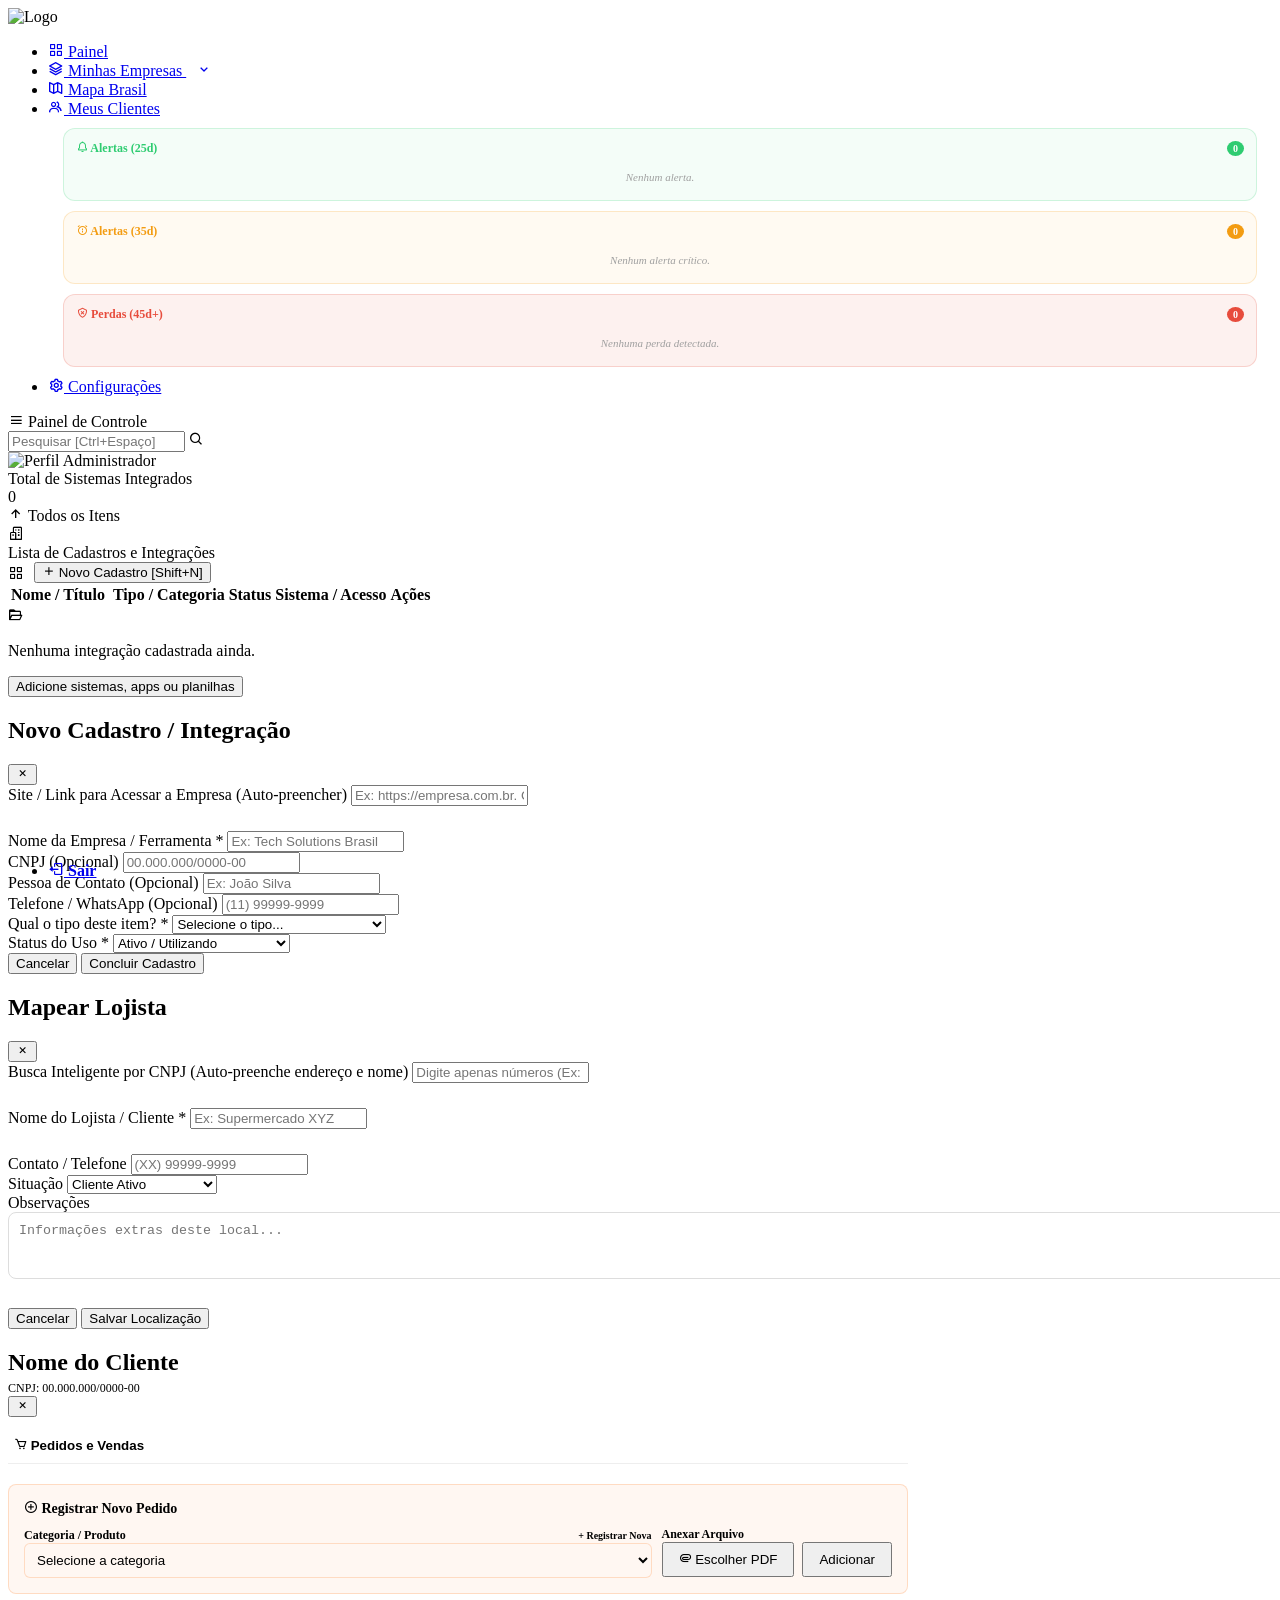
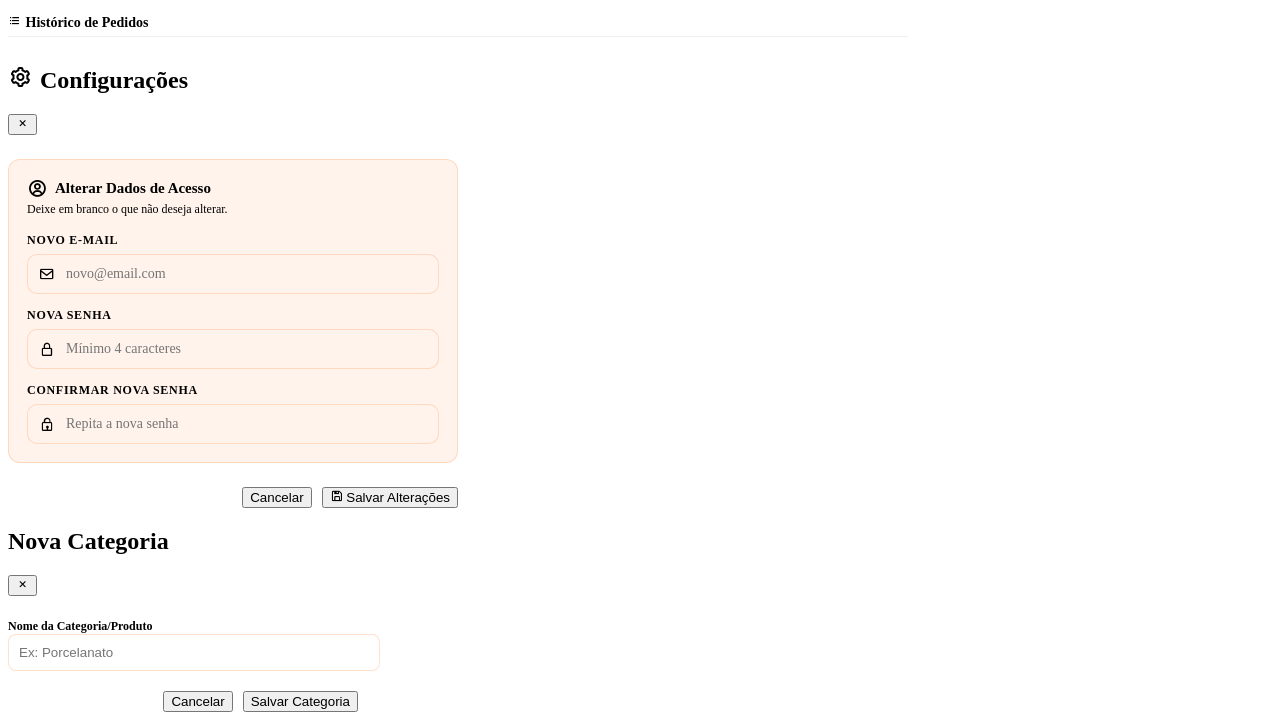
==== painel.html @ dc5ced26 "Conexão com Supabase" ====
<!DOCTYPE html>
<html lang="pt-BR">

<head>
    <meta charset="UTF-8">
    <meta name="viewport" content="width=device-width, initial-scale=1.0">
    <title>Represente-me! | Hub de Integrações</title>
    <!-- Otimizações de Perf (Google Fonts) -->
    <link rel="preconnect" href="https://fonts.googleapis.com">
    <link rel="preconnect" href="https://fonts.gstatic.com" crossorigin>
    <link rel="preload" as="style"
        href="https://fonts.googleapis.com/css2?family=Outfit:wght@300;400;500;600;700;800&family=Inter:wght@300;400;500;600;700&display=swap">
    <link
        href="https://fonts.googleapis.com/css2?family=Outfit:wght@300;400;500;600;700;800&family=Inter:wght@300;400;500;600;700&display=swap"
        rel="stylesheet">

    <!-- Boxicons -->
    <link href='https://unpkg.com/boxicons@2.1.4/css/boxicons.min.css' rel='stylesheet'>

    <!-- Leaflet CSS -->
    <link rel="stylesheet" href="https://unpkg.com/leaflet@1.9.4/dist/leaflet.css"
        integrity="sha256-p4NxAçãoJBhIIN+hmNHrzRCf9tD/miZyoHS5obTRR9BMY=" crossorigin="" />
    <link rel="stylesheet" href="style.css">
    <link rel="icon" type="image/png" href="logo.png">
    <script src="https://cdn.jsdelivr.net/npm/@supabase/supabase-js@2"></script>
</head>

<body>

    <!-- Sidebar -->
    <nav class="sidebar">
        <div class="logo-details" style="justify-content: center; padding: 0;">
            <img src="logo.png" alt="Logo" class="sidebar-logo">
        </div>
        <ul class="nav-links">
            <li>
                <a href="#" class="active" id="linkPainel" onclick="mostrarPainel()">
                    <i class='bx bx-grid-alt'></i>
                    <span class="links_name">Painel</span>
                </a>
            </li>

            <li>
                <a href="#" onclick="toggleSubMenuEmpresas()">
                    <i class='bx bx-layer'></i>
                    <span class="links_name">Minhas Empresas <i class='bx bx-chevron-down' id="arrowEmpresas"
                            style="margin-left: 10px;"></i></span>
                </a>
            </li>
            <!-- Submenu Dinâmico de Logos -->
            <ul id="subMenuEmpresas" class="sub-menu-companies" style="display: none;">
                <!-- Javascript injetará as empresas/apps aqui -->
            </ul>

            <li>
                <a href="#" id="linkMapa" onclick="mostrarMapa()">
                    <i class='bx bx-map-alt'></i>
                    <span class="links_name">Mapa Brasil</span>
                </a>
            </li>
            <li>
                <a href="#" id="linkClientes" onclick="mostrarClientes()">
                    <i class='bx bx-group'></i>
                    <span class="links_name">Meus Clientes</span>
                </a>
            </li>

            <!-- ALERTS SIDEBAR -->
            <!-- ALERTS SIDEBAR -->
            <li class="sidebar-alerts-container" style="padding: 10px 15px; height: auto !important; display:flex; flex-direction:column; gap:10px;">
                <!-- 25d Alertas -->
                <div style="background: rgba(46, 204, 113, 0.05); border-radius: 12px; border: 1px solid rgba(46, 204, 113, 0.2); padding: 12px; overflow: hidden; display: flex; flex-direction: column; gap: 10px; transition: opacity 0.3s;" class="sidebar-alerts-box">
                    <div style="display: flex; align-items: center; justify-content: space-between;">
                        <span style="color: #2ecc71; font-size: 12px; font-weight: 600; white-space: nowrap;"><i class='bx bx-bell'></i> Alertas (25d)</span>
                        <span id="badgeAlertas" style="background:#2ecc71; color:white; border-radius:50%; padding:2px 6px; font-size:10px; font-weight:bold;">0</span>
                    </div>
                    <div id="listaAlertas" style="width: 100%; max-height: 150px; overflow-y: auto; font-size:11px; color:#a0a0a0; display:flex; flex-direction:column; gap:6px;">
                        <div style="text-align:center; padding: 5px; font-style: italic;">Nenhum alerta.</div>
                    </div>
                </div>

                <!-- 35d Alertas -->
                <div style="background: rgba(243, 156, 18, 0.05); border-radius: 12px; border: 1px solid rgba(243, 156, 18, 0.2); padding: 12px; overflow: hidden; display: flex; flex-direction: column; gap: 10px; transition: opacity 0.3s;" class="sidebar-alerts-box sidebar-alerts-35">
                    <div style="display: flex; align-items: center; justify-content: space-between;">
                        <span style="color: #f39c12; font-size: 12px; font-weight: 600; white-space: nowrap;"><i class='bx bx-alarm-exclamation'></i> Alertas (35d)</span>
                        <span id="badgeAlertas35" style="background:#f39c12; color:white; border-radius:50%; padding:2px 6px; font-size:10px; font-weight:bold;">0</span>
                    </div>
                    <div id="listaAlertas35" style="width: 100%; max-height: 150px; overflow-y: auto; font-size:11px; color:#a0a0a0; display:flex; flex-direction:column; gap:6px;">
                        <div style="text-align:center; padding: 5px; font-style: italic;">Nenhum alerta crítico.</div>
                    </div>
                </div>

                <!-- 45d+ Alertas -->
                <div style="background: rgba(231, 76, 60, 0.08); border-radius: 12px; border: 1px solid rgba(231, 76, 60, 0.2); padding: 12px; overflow: hidden; display: flex; flex-direction: column; gap: 10px; transition: opacity 0.3s;" class="sidebar-alerts-box sidebar-alerts-45">
                    <div style="display: flex; align-items: center; justify-content: space-between;">
                        <span style="color: #e74c3c; font-size: 12px; font-weight: 600; white-space: nowrap;"><i class='bx bx-shield-x'></i> Perdas (45d+)</span>
                        <span id="badgeAlertas45" style="background:#e74c3c; color:white; border-radius:50%; padding:2px 6px; font-size:10px; font-weight:bold;">0</span>
                    </div>
                    <div id="listaAlertas45" style="width: 100%; max-height: 150px; overflow-y: auto; font-size:11px; color:#a0a0a0; display:flex; flex-direction:column; gap:6px;">
                        <div style="text-align:center; padding: 5px; font-style: italic;">Nenhuma perda detectada.</div>
                    </div>
                </div>
            </li>

            <li>
                <a href="#" onclick="abrirConfiguracoes()">
                    <i class='bx bx-cog'></i>
                    <span class="links_name">Configurações</span>
                </a>
            </li>
            <li class="log_out" style="margin-top: auto; position: absolute; bottom: 20px; width: 100%;">
                <a href="#" onclick="fazerLogout()">
                    <i class='bx bx-log-out'></i>
                    <span class="links_name" style="color: var(--danger-color); font-weight: bold;">Sair</span>
                </a>
            </li>
        </ul>
    </nav>

    <!-- Conteúdo Principal -->
    <section class="home-section">
        <nav class="topbar">
            <div class="sidebar-button">
                <i class='bx bx-menu sidebarBtn'></i>
                <span class="dashboard" id="dashboardTitle">Painel de Controle</span>
                <div class="topbar-pins" id="topbarPins"></div>
            </div>
            <div class="search-box">
                <input type="text" id="searchInput" placeholder="Pesquisar [Ctrl+Espaço]">
                <i class='bx bx-search'></i>
            </div>
            <div class="profile-details">
                <img src="https://ui-avatars.com/api/?name=Usuario+Admin&background=0D8ABC&color=fff" alt="Perfil">
                <span class="admin_name">Administrador</span>
            </div>
        </nav>

        <div class="home-content" id="homeContentContainer">

            <!-- ==== COLUNA PRINCIPAL (DASHBOARD) ==== -->
            <div class="main-column" id="mainColumn">
                <!-- Cards de Visão Geral -->
                <div class="overview-boxes">
                    <div class="box glass-card" style="width: 100%; max-width: 450px;">
                        <div class="right-side">
                            <div class="box-topic">Total de Sistemas Integrados</div>
                            <div class="number" id="totalEmpresas">0</div>
                            <div class="indicator">
                                <i class='bx bx-up-arrow-alt'></i>
                                <span class="text">Todos os Itens</span>
                            </div>
                        </div>
                        <i class='bx bx-buildings cart'></i>
                    </div>
                </div>

                <!-- Tabela Principal -->
                <div class="sales-boxes">
                    <div class="recent-sales box glass-card w-100">
                        <div class="title-wrapper">
                            <div class="title">Lista de Cadastros e Integrações</div>
                            <div style="display: flex; gap: 10px; align-items: center;">
                                <i class='bx bx-grid-alt view-toggle-btn' id="btnToggleView"
                                    title="Alternar Visualização"></i>
                                <button class="btn-primary" onclick="abrirModal()">
                                    <i class='bx bx-plus'></i> Novo Cadastro <span class="shortcut-tip">[Shift+N]</span>
                                </button>
                            </div>
                        </div>

                        <div id="gridEmpresas" class="empresas-grid" style="display: none;"></div>

                        <div class="table-container" id="tableContainer">
                            <table class="leads-table">
                                <thead>
                                    <tr>
                                        <th>Nome / Título</th>
                                        <th></th>
                                        <th>Tipo / Categoria</th>
                                        <th>Status</th>
                                        <th>Sistema / Acesso</th>
                                        <th>Ações</th>
                                    </tr>
                                </thead>
                                <tbody id="tabelaEmpresas">
                                </tbody>
                            </table>
                        </div>

                        <div id="emptyState" class="empty-state">
                            <i class='bx bx-folder-open'></i>
                            <p>Nenhuma integração cadastrada ainda.</p>
                            <button class="btn-secondary" onclick="abrirModal()">Adicione sistemas, apps ou
                                planilhas</button>
                        </div>
                    </div>
                </div>
            </div>

            <!-- ==== COLUNA DO IFRAME (TELA CHEIA) ==== -->
            <div class="iframe-column full-view" id="iframeColumn" style="display:none;">
                <div class="iframe-header">
                    <div class="iframe-title">
                        <img src="" id="iframeIcon"
                            style="width: 30px; border-radius: 5px; margin-right: 10px; display: none;">
                        <i class='bx bx-window-alt' id="iframeFallbackIcon"
                            style="color: var(--primary-color); font-size: 20px;"></i>
                        <h3 id="iframeTitle">Sistema Web</h3>
                    </div>
                    <div class="iframe-actions">
                        <button class="action-btn" onclick="toggleNotesPanel()" title="Anotações"
                            style="margin-right:10px;"><i class='bx bx-notepad'
                                style="color:var(--primary-color);"></i></button>
                        <a href="#" target="_blank" id="openExternalBtn" class="action-btn" title="Abrir em Nova Aba"><i
                                class='bx bx-link-external'></i></a>
                        <button class="close-iframe-btn" onclick="mostrarPainel()" title="Voltar ao Painel"><i
                                class='bx bx-x'></i></button>
                    </div>
                </div>
                <div id="iframeAlert"
                    style="background:#fff3cd; color:#856404; font-size:12px; padding:8px 25px; border-bottom:1px solid #ffeeba;">
                    <i class='bx bx-info-circle'></i> Algumas planilhas ou sites bloqueiam abertura interna. Se a tela
                    ficar em branco, clique no botão de "Nova Aba".
                </div>
                <div class="iframe-body" style="display:flex;">
                    <iframe id="sistemaIframe" src="" style="flex: 1;"></iframe>
                    <div class="iframe-notes-panel" id="iframeNotesPanel"
                        style="width: 250px; background:var(--background-color); border-left:1px solid var(--border-color); display:flex; flex-direction:column; transition: width 0.3s ease;">
                        <div
                            style="padding:15px; border-bottom:1px solid var(--border-color); background:var(--card-bg); display:flex; justify-content:space-between; align-items:center;">
                            <h4 style="font-size:14px; margin:0; color:var(--text-primary);"><i class='bx bx-notepad'
                                    style="color:var(--primary-color);"></i> Lembretes Rápidos</h4>
                            <button onclick="toggleNotesPanel()"
                                style="background:none; border:none; cursor:pointer; color:var(--text-color);"><i
                                    class='bx bx-x' style="font-size:18px;"></i></button>
                        </div>
                        <textarea id="iframeNotes"
                            style="flex:1; border:none; padding:15px; resize:none; font-family:inherit; font-size:13px; outline:none; color:var(--text-primary); background:transparent;"
                            placeholder="Anote senhas, passos ou dicas dessa ferramenta aqui... (Salva sozinho)"></textarea>
                    </div>
                </div>
            </div>

            <!-- ==== COLUNA DO MAPA BRASIL ==== -->
            <div class="map-column full-view" id="mapColumn" style="display:none; height: calc(100vh - 80px); padding: 10px;">
                <div style="background: white; border-radius: 12px; height: 100%; box-shadow: var(--shadow); position: relative; overflow: hidden;">
                    <div style="position: absolute; top: 15px; left: 60px; z-index: 1000; display: flex; align-items: center; gap: 10px;">
                        <div style="display:flex; align-items:center; background:rgba(20,20,20,0.85); backdrop-filter: blur(10px); padding:4px 15px; height: 38px; border:1px solid rgba(255,255,255,0.1); border-radius: 20px; box-shadow: 0 4px 6px rgba(0,0,0,0.1);">
                            <input type="text" id="pesquisaMapaInput" placeholder="Buscar no mapa (Cidade, Nome)..." onkeyup="if(event.key === 'Enter' || event.keyCode === 13) { if(typeof filtrarPinosMapa === 'function') filtrarPinosMapa() }" style="border:none; background:transparent; font-size:13px; outline:none; width:220px; color: white;">
                            <i class='bx bx-search' style="color:#bbb; cursor:pointer; font-size: 16px; margin-left: 5px;" onclick="if(typeof filtrarPinosMapa === 'function') filtrarPinosMapa()"></i>
                        </div>
                        <button class="btn-primary" onclick="abrirModalNovoClienteMapa()" style="padding: 8px 15px; font-size: 13px; border-radius: 20px; font-weight: 600; box-shadow: 0 4px 6px rgba(0,0,0,0.1);">
                            <i class='bx bx-plus'></i> Cadastrar via CNPJ
                        </button>
                    </div>
                    <div id="map" style="width: 100%; height: 100%;"></div>
                </div>
            </div>

            <!-- ==== COLUNA MEUS CLIENTES ==== -->
            <div class="clientes-column full-view" id="clientesColumn" style="display:none; height: calc(100vh - 80px); padding: 10px;">
                <div style="width: 100%; background: white; border-radius: 12px; height: 100%; box-shadow: var(--shadow); position: relative; display: flex; flex-direction: column; overflow: hidden; font-family:'Inter', sans-serif;">
                    <div style="padding: 15px; border-bottom: 1px solid rgba(0,0,0,0.05); background: #fdfdfd; display:flex; align-items:center;">
                        <h4 style="margin: 0; font-size: 14px; font-weight: 700; color: #333;"><i class='bx bx-list-ul'></i> Meus Clientes</h4>
                    </div>
                    <div style="padding: 10px; border-bottom: 1px solid #eee;">
                    <div style="padding: 10px; border-bottom: 1px solid #eee; display: flex; gap: 8px; align-items: center; background: #fff;">
                        <div style="display:flex; flex-direction:column;">
                            <span style="font-size: 10px; font-weight: 700; color: #777; margin-bottom: 2px;">ESCOLHA UM FILTRO</span>
                            <select id="filtroTipoLojista" onchange="if(typeof filtrarListaDeLojistas === 'function') filtrarListaDeLojistas()" style="padding: 8px; border: 1px solid #ddd; border-radius: 6px; outline: none; font-size: 12px; height: 36px; min-width: 90px; cursor: pointer;">
                                <option value="nome">Nome</option>
                                <option value="cnpj">CNPJ</option>
                                <option value="cidade">Cidade</option>
                            </select>
                        </div>
                        <div style="flex:1; display:flex; flex-direction:column;">
                            <span style="font-size: 10px; font-weight: 700; color: transparent; margin-bottom: 2px;">.</span>
                            <input type="text" id="pesquisaLojista" placeholder="Pesquisar..." onkeyup="if(typeof filtrarListaDeLojistas === 'function') filtrarListaDeLojistas()" style="width: 100%; padding: 8px; border: 1px solid #ddd; border-radius: 6px; outline: none; font-size: 13px; height: 36px; box-sizing: border-box;">
                        </div>
                    </div>
                    <div id="listaLojistasLateral" style="flex: 1; overflow-y: auto; padding: 15px; display: grid; grid-template-columns: repeat(auto-fill, minmax(300px, 1fr)); gap: 15px; align-content: flex-start; background: #fafafa;">
                    </div>
                </div>
            </div>
    </section>

    <!-- Modal de Cadastro / Edição -->
    <div id="formModal" class="modal-overlay">
        <div class="modal-content glass-card">
            <div class="modal-header">
                <h2 id="modalTitle">Novo Cadastro / Integração</h2>
                <button class="close-btn" onclick="fecharModal()"><i class='bx bx-x'></i></button>
            </div>

            <form id="empresaForm">
                <input type="hidden" id="empresaId">
                <div class="form-group" style="margin-bottom: 25px;">
                    <label for="siteUrl">Site / Link para Acessar a Empresa <span
                            style="color:var(--primary-color)">(Auto-preencher)</span></label>
                    <input type="url" id="siteUrl" placeholder="Ex: https://empresa.com.br. Cole o link aqui primeiro!">
                </div>

                <div class="form-row">
                    <div class="form-group">
                        <label for="nomeEmpresa">Nome da Empresa / Ferramenta *</label>
                        <input type="text" id="nomeEmpresa" required placeholder="Ex: Tech Solutions Brasil">
                    </div>
                    <div class="form-group">
                        <label for="cnpjEmpresa">CNPJ (Opcional)</label>
                        <input type="text" id="cnpjEmpresa" placeholder="00.000.000/0000-00">
                    </div>
                </div>

                <div class="form-row">
                    <div class="form-group">
                        <label for="nomeContato">Pessoa de Contato (Opcional)</label>
                        <input type="text" id="nomeContato" placeholder="Ex: João Silva">
                    </div>
                    <div class="form-group">
                        <label for="telefone">Telefone / WhatsApp (Opcional)</label>
                        <input type="tel" id="telefone" placeholder="(11) 99999-9999">
                    </div>
                </div>

                <div class="form-row">
                    <div class="form-group"><label for="tipoItem">Qual o tipo deste item? *</label>
                        <select id="tipoItem" required>
                            <option value="">Selecione o tipo...</option>
                            <option value="empresa">Empresa / Cliente</option>
                            <option value="sistema">Sistema Web / Site</option>
                            <option value="app">Aplicativo Mobile</option>
                            <option value="planilha">Planilha (Google Sheets / Excel)</option>
                            <option value="outro">Outros</option>
                        </select>
                    </div>
                    <div class="form-group">
                        <label for="status">Status do Uso *</label>
                        <select id="status" required>
                            <option value="ativo">Ativo / Utilizando</option>
                            <option value="manutencao">Em Manutenção / Criação</option>
                            <option value="novo">Novo</option>
                            <option value="arquivado">Inativo / Arquivado</option>
                        </select>
                    </div>
                </div>

                <div class="modal-actions">
                    <button type="button" class="btn-text" onclick="fecharModal()">Cancelar</button>
                    <button type="submit" class="btn-primary" id="btnSalvar">Concluir Cadastro</button>
                </div>
            </form>
        </div>
    </div>

    <!-- Modal do Mapa (Pin Lojista) -->
    <div id="pinModal" class="modal-overlay">
        <div class="modal-content glass-card">
            <div class="modal-header">
                <h2 id="pinModalTitle">Mapear Lojista</h2>
                <button class="close-btn" onclick="fecharModalPin()"><i class='bx bx-x'></i></button>
            </div>
            <form id="pinForm">
                <input type="hidden" id="pinLat">
                <input type="hidden" id="pinLng">
                <input type="hidden" id="pinId">
                <div class="form-group" style="margin-bottom: 25px;">
                    <label>Busca Inteligente por CNPJ (Auto-preenche endereço e nome)</label>
                    <input type="text" id="pinCnpj" placeholder="Digite apenas números (Ex: 00000000000000)">
                </div>
                <div class="form-group" style="margin-bottom: 25px;">
                    <label>Nome do Lojista / Cliente *</label>
                    <input type="text" id="pinNome" required placeholder="Ex: Supermercado XYZ">
                </div>
                <div class="form-row">
                    <div class="form-group">
                        <label>Contato / Telefone</label>
                        <input type="text" id="pinContato" placeholder="(XX) 99999-9999">
                    </div>
                    <div class="form-group">
                        <label>Situação</label>
                        <select id="pinStatus">
                            <option value="ativo">Cliente Ativo</option>
                            <option value="prospect">Ponto de Prospecção</option>
                            <option value="inativo">Inativo / Antigo</option>
                        </select>
                    </div>
                </div>
                <div class="form-group">
                    <label>Observações</label>
                    <textarea id="pinObs" rows="3" placeholder="Informações extras deste local..."
                        style="width:100%; padding:10px; border-radius:8px; border:1px solid #ddd;"></textarea>
                </div>
                <!-- Botão de exclusão (só aparece editando) -->
                <div id="btnDeletePinContainer" style="display:none; text-align:left; margin-top:20px;">
                    <a href="#" style="color:red; font-size:14px; text-decoration:none;"
                        onclick="deletarPinSelecionado()"><i class='bx bx-trash'></i> Excluir do Mapa</a>
                </div>
                <div class="modal-actions" style="margin-top:25px;">
                    <button type="button" class="btn-text" onclick="fecharModalPin()">Cancelar</button>
                    <button type="submit" class="btn-primary" id="btnSalvarPin">Salvar Localização</button>
                </div>
            </form>
        </div>
    </div>

    <!-- Modal Perfil / Arquivos do Cliente -->
    <div id="perfilModal" class="modal-overlay">
        <div class="modal-content glass-card" style="max-width: 900px; width: 95%; max-height: 90vh; overflow-y: auto; display: flex; flex-direction: column;">
            <div class="modal-header">
                <div>
                    <h2 id="perfilNome" style="margin-bottom: 5px;">Nome do Cliente</h2>
                    <p id="perfilCNPJ" style="font-size: 12px; color: var(--text-secondary); margin: 0;">CNPJ:
                        00.000.000/0000-00</p>
                </div>
                <button class="close-btn" onclick="fecharPerfil()"><i class='bx bx-x'></i></button>
            </div>

            <div class="profile-tabs" style="margin: 20px 0; border-bottom: 1px solid #eee; display:flex; gap: 20px;">
                <button class="tab-btn active" id="tabPedidosBtn"
                    style="background:none; border:none; border-bottom: 2px solid var(--primary-color); padding-bottom:10px; font-weight:600; color:var(--primary-color); cursor:pointer;">
                    <i class='bx bx-cart'></i> Pedidos e Vendas
                </button>
            </div>

            <!-- NOVA ABA DE PEDIDOS (ÚNICA) -->
            <div id="tabPedidos" style="display: block;">
                <div style="background: rgba(255,107,0,0.05); border: 1px solid rgba(255,107,0,0.2); border-radius: 8px; padding: 15px; margin-bottom: 20px;">
                    <h4 style="margin: 0 0 10px 0; font-size: 14px; color: var(--text-primary);"><i class='bx bx-plus-circle'></i> Registrar Novo Pedido</h4>
                    
                    <div style="display: flex; gap: 10px; align-items: flex-end; flex-wrap: wrap;">
                        <input type="file" id="pedidoFileInput" style="display:none;" onchange="atualizarNomeArquivo(this)">
                        
                        <div class="form-group" style="flex: 1; min-width: 140px; margin-bottom: 0;">
                            <label style='font-size: 12px; font-weight: 600; display:flex; justify-content:space-between; align-items:center;'>Categoria / Produto <a href='#' onclick='abrirModalNovaCategoria()' style='color:var(--primary-color); font-size:10px; text-decoration:none;'>+ Registrar Nova</a></label>
                            <select id='pedidoCategoria' style='width: 100%; padding: 8px; border-radius: 6px; border: 1px solid rgba(255,107,0,0.2); background: rgba(255,255,255,0.05); color: var(--text-primary);'><option value=''>Selecione a categoria</option></select>
                        </div>
                        
                        <div style="display: flex; gap: 8px; align-items: flex-end;">
                            <div class="form-group" style="margin-bottom: 0;">
                                <label style="font-size: 12px; font-weight: 600; display:block;">Anexar Arquivo</label>
                                <button type="button" class="btn-secondary" onclick="document.getElementById('pedidoFileInput').click()" style="padding: 8px 15px; height: 35px; margin-bottom: 1px;">
                                    <i class='bx bx-paperclip'></i> <span id="pedidoFileName">Escolher PDF</span>
                                </button>
                            </div>
                            <button class="btn-primary" onclick="adicionarPedido()" style="padding: 8px 15px; height: 35px; margin-bottom: 1px;">Adicionar</button>
                        </div>
                    </div>
                </div>

                <div class="arquivos-list">
                    <h4 style="margin-bottom: 10px; font-size: 14px; border-bottom: 1px solid #eee; padding-bottom: 5px;"><i class='bx bx-list-ul'></i> Histórico de Pedidos</h4>
                    <div id="listaPedidosContainer" style="max-height: 300px; overflow-y: auto;">
                    </div>
                </div>
            </div>
        </div>
    </div>

    <!-- Modal de Configurações -->
    <div id="configModal" class="modal-overlay">
        <div class="modal-content glass-card" style="max-width: 450px;">
            <div class="modal-header">
                <h2><i class='bx bx-cog' style="color:var(--primary-color); margin-right:8px;"></i>Configurações</h2>
                <button class="close-btn" onclick="fecharConfiguracoes()"><i class='bx bx-x'></i></button>
            </div>

            <div style="margin-top: 24px;">
                <div
                    style="background: rgba(255,107,0,0.08); border: 1px solid rgba(255,107,0,0.2); border-radius: 12px; padding: 18px; margin-bottom: 24px;">
                    <h4
                        style="margin: 0 0 4px 0; font-size: 15px; color: var(--text-primary); display:flex; align-items:center; gap:8px;">
                        <i class='bx bx-user-circle' style="color:var(--primary-color); font-size:20px;"></i>
                        Alterar Dados de Acesso
                    </h4>
                    <p style="margin: 0 0 16px 0; font-size: 12px; color: var(--text-secondary);">Deixe em branco o que
                        não deseja alterar.</p>

                    <div class="form-group" style="margin-bottom: 14px;">
                        <label
                            style="font-size:12px; font-weight:600; text-transform:uppercase; letter-spacing:0.06em; color:var(--text-secondary); margin-bottom:6px; display:block;">Novo
                            E-mail</label>
                        <div style="position:relative;">
                            <i class='bx bx-envelope'
                                style="position:absolute; left:12px; top:50%; transform:translateY(-50%); color:var(--primary-color); font-size:16px;"></i>
                            <input type="email" id="configNovoEmail" placeholder="novo@email.com"
                                style="width:100%; padding:11px 12px 11px 38px; border-radius:10px; border:1px solid rgba(255,107,0,0.2); background:rgba(255,255,255,0.05); color:var(--text-primary); font-size:14px; font-family:inherit; outline:none; box-sizing:border-box;">
                        </div>
                    </div>

                    <div class="form-group" style="margin-bottom: 14px;">
                        <label
                            style="font-size:12px; font-weight:600; text-transform:uppercase; letter-spacing:0.06em; color:var(--text-secondary); margin-bottom:6px; display:block;">Nova
                            Senha</label>
                        <div style="position:relative;">
                            <i class='bx bx-lock-alt'
                                style="position:absolute; left:12px; top:50%; transform:translateY(-50%); color:var(--primary-color); font-size:16px;"></i>
                            <input type="password" id="configNovaSenha" placeholder="Mínimo 4 caracteres"
                                style="width:100%; padding:11px 12px 11px 38px; border-radius:10px; border:1px solid rgba(255,107,0,0.2); background:rgba(255,255,255,0.05); color:var(--text-primary); font-size:14px; font-family:inherit; outline:none; box-sizing:border-box;">
                        </div>
                    </div>

                    <div class="form-group">
                        <label
                            style="font-size:12px; font-weight:600; text-transform:uppercase; letter-spacing:0.06em; color:var(--text-secondary); margin-bottom:6px; display:block;">Confirmar
                            Nova Senha</label>
                        <div style="position:relative;">
                            <i class='bx bx-lock'
                                style="position:absolute; left:12px; top:50%; transform:translateY(-50%); color:var(--primary-color); font-size:16px;"></i>
                            <input type="password" id="configConfirmarSenha" placeholder="Repita a nova senha"
                                style="width:100%; padding:11px 12px 11px 38px; border-radius:10px; border:1px solid rgba(255,107,0,0.2); background:rgba(255,255,255,0.05); color:var(--text-primary); font-size:14px; font-family:inherit; outline:none; box-sizing:border-box;">
                        </div>
                    </div>
                </div>

                <div style="display:flex; gap:10px; justify-content:flex-end;">
                    <button type="button" class="btn-text" onclick="fecharConfiguracoes()">Cancelar</button>
                    <button type="button" class="btn-primary" onclick="salvarNovoLogin()">
                        <i class='bx bx-save'></i> Salvar Alterações
                    </button>
                </div>
            </div>
        </div>
    </div>

    <!-- Modal Nova Categoria -->
    <div id="categoriaModal" class="modal-overlay" style="z-index: 9999;">
        <div class="modal-content glass-card" style="max-width: 350px;">
            <div class="modal-header">
                <h2>Nova Categoria</h2>
                <button class="close-btn" onclick="fecharModalNovaCategoria()"><i class='bx bx-x'></i></button>
            </div>
            <div class="form-group" style="margin-top:20px;">
                <label style="font-size:12px; font-weight:600;">Nome da Categoria/Produto</label>
                <input type="text" id="novaCategoriaNome" placeholder="Ex: Porcelanato" style="width: 100%; padding: 10px; border-radius: 8px; border: 1px solid rgba(255,107,0,0.2); background: rgba(255,255,255,0.05); color: var(--text-primary);">
            </div>
            <div class="modal-actions" style="margin-top:20px; display:flex; gap:10px; justify-content:flex-end;">
                <button type="button" class="btn-text" onclick="fecharModalNovaCategoria()">Cancelar</button>
                <button type="button" class="btn-primary" onclick="salvarNovaCategoria()">Salvar Categoria</button>
            </div>
        </div>
    </div>
    
    <!-- Container do Toast -->
    <div id="toastContainer" class="toast-container"></div>

    <!-- Leaflet JS -->
    <script src="https://unpkg.com/leaflet@1.9.4/dist/leaflet.js"
        integrity="sha256-20nQCchB9co0qIjJZRGuk2/Z9VM+kNiyxNV1lvTlZBo=" crossorigin="" defer></script>
        
    <!-- PDF.js lib -->
    <script src="https://cdnjs.cloudflare.com/ajax/libs/pdf.js/2.16.105/pdf.min.js"></script>
    <script>
        pdfjsLib.GlobalWorkerOptions.workerSrc = 'https://cdnjs.cloudflare.com/ajax/libs/pdf.js/2.16.105/pdf.worker.min.js';
    </script>
    <script>
        window.addEventListener('error', function (event) {
            alert("JS Error: " + event.message + " at " + event.filename + ":" + event.lineno);
        });
    </script>
    <script  src="app.js" defer></script>
</body>

</html>
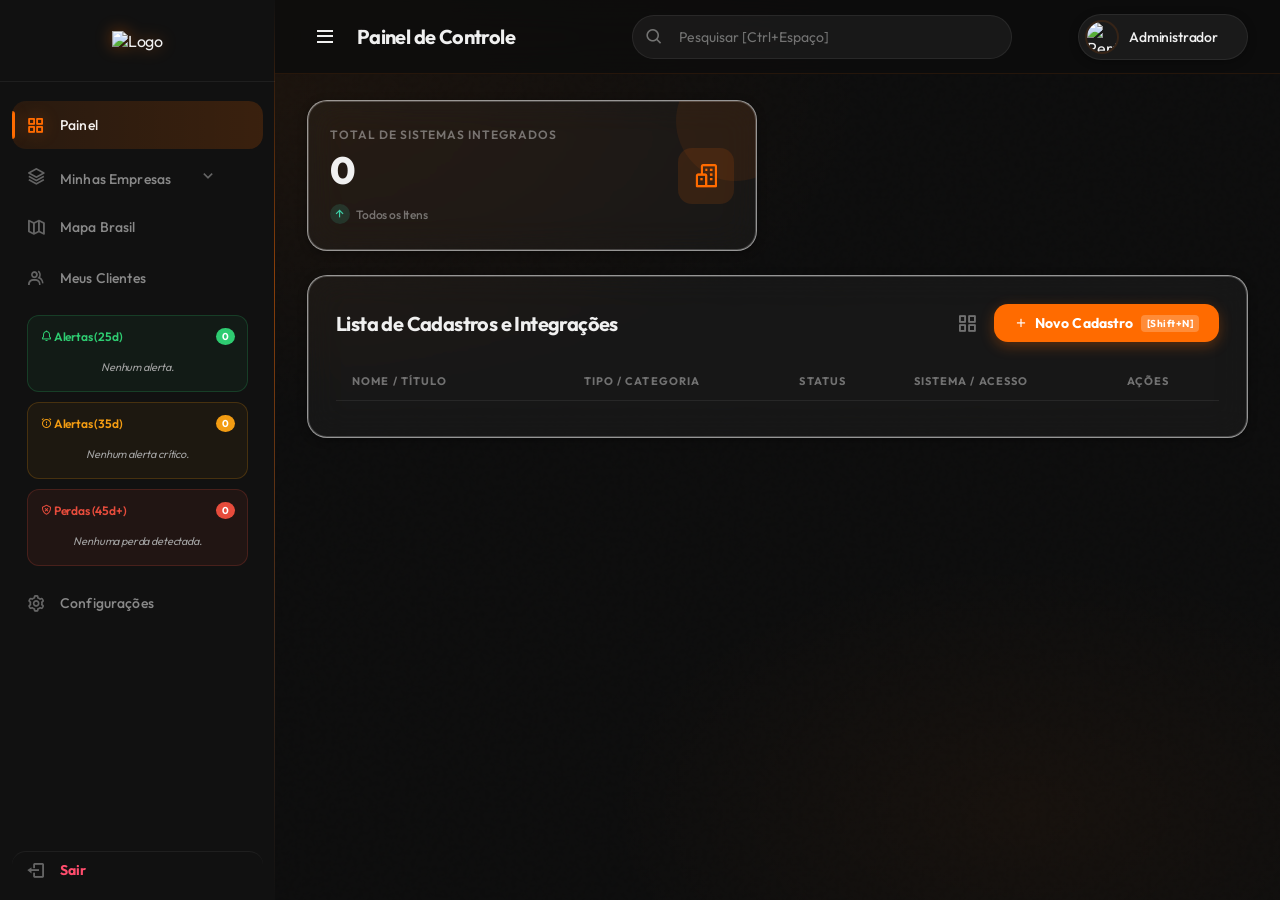
==== commit 042cf9df: "Commit" ====
--- a/painel.html
+++ b/painel.html
@@ -244,13 +244,12 @@
             <!-- ==== COLUNA DO MAPA BRASIL ==== -->
             <div class="map-column full-view" id="mapColumn" style="display:none; height: calc(100vh - 80px); padding: 10px;">
                 <div style="background: white; border-radius: 12px; height: 100%; box-shadow: var(--shadow); position: relative; overflow: hidden;">
-                    <div style="position: absolute; top: 15px; left: 60px; z-index: 1000; display: flex; align-items: center; gap: 10px;">
-                        <div style="display:flex; align-items:center; background:rgba(20,20,20,0.85); backdrop-filter: blur(10px); padding:4px 15px; height: 38px; border:1px solid rgba(255,255,255,0.1); border-radius: 20px; box-shadow: 0 4px 6px rgba(0,0,0,0.1);">
-                            <input type="text" id="pesquisaMapaInput" placeholder="Buscar no mapa (Cidade, Nome)..." onkeyup="if(event.key === 'Enter' || event.keyCode === 13) { if(typeof filtrarPinosMapa === 'function') filtrarPinosMapa() }" style="border:none; background:transparent; font-size:13px; outline:none; width:220px; color: white;">
-                            <i class='bx bx-search' style="color:#bbb; cursor:pointer; font-size: 16px; margin-left: 5px;" onclick="if(typeof filtrarPinosMapa === 'function') filtrarPinosMapa()"></i>
-                        </div>
-                        <button class="btn-primary" onclick="abrirModalNovoClienteMapa()" style="padding: 8px 15px; font-size: 13px; border-radius: 20px; font-weight: 600; box-shadow: 0 4px 6px rgba(0,0,0,0.1);">
-                            <i class='bx bx-plus'></i> Cadastrar via CNPJ
+                    <!-- Layout Unificado da Barra de Pesquisa -->
+                    <div style="position: absolute; top: 15px; left: 60px; z-index: 1000; display: flex; align-items: center; background: white; padding: 4px 4px 4px 15px; height: 44px; border-radius: 22px; box-shadow: 0 4px 12px rgba(0,0,0,0.08); border: 1px solid #efefef;">
+                        <i class=`"bx bx-map-pin`" style=`"color: #FF6600; font-size: 16px; margin-right: 8px;`"></i>
+                        <input type=`"text`" id=`"pesquisaMapaInput`" placeholder=`"Buscar Cidade, Nome ou CNPJ...`" onkeyup=`"if(event.key === 'Enter' || event.keyCode === 13) { if(typeof filtrarPinosMapa === 'function') filtrarPinosMapa() }`" style=`"border: none; background: transparent; font-size: 13px; outline: none; width: 330px; color: #333;`">
+                        <button onclick=`"abrirModalNovoClienteMapa()`" style=`"background: #FF6600; color: white; border: none; padding: 10px 18px; font-size: 13px; border-radius: 20px; font-weight: 600; cursor: pointer; display: flex; align-items: center; gap: 5px; height: 100%;` white-space: nowrap;`">
+                            <i class=`"bx bx-plus`"></i> Cadastrar via CNPJ
                         </button>
                     </div>
                     <div id="map" style="width: 100%; height: 100%;"></div>
--- a/style.css
+++ b/style.css
@@ -0,0 +1,1590 @@
+﻿/* =========================================
+   IMPORT: PREMIUM TYPOGRAPHY
+   Outfit (display) + Inter (corpo)
+========================================= */
+@import url('https://fonts.googleapis.com/css2?family=Outfit:wght@300;400;500;600;700;800&family=Inter:wght@300;400;500;600;700&display=swap');
+
+/* =========================================
+   VARIÁVEIS GLOBAIS — IDENTIDADE DARK/ORANGE
+========================================= */
+:root {
+  /* Palette — Dark Bold Orange */
+  --primary-color: #FF6B00;
+  --primary-hover: #E55C00;
+  --primary-light: rgba(255, 107, 0, 0.12);
+  --primary-glow: rgba(255, 107, 0, 0.30);
+  --accent-gold: #FF8C40;
+  --accent-gold-light: rgba(255, 140, 64, 0.14);
+
+  --secondary-color: #ffffff;
+  --success-color: #3ECFA8;
+  --warning-color: #F5A623;
+  --danger-color: #FF4D6D;
+
+  /* Background — Deep Dark */
+  --background-color: #0D0D0D;
+  --sidebar-color: #111111;
+
+  --text-primary: #F0F0F0;
+  --text-secondary: rgba(240, 240, 240, 0.42);
+  --text-inverse: #0D0D0D;
+
+  --card-bg: rgba(255, 255, 255, 0.04);
+  --card-surface: #1A1A1A;
+  --border-color: rgba(255, 255, 255, 0.07);
+  --border-strong: rgba(255, 255, 255, 0.14);
+
+  /* Shadows */
+  --shadow-sm: 0 2px 8px rgba(0, 0, 0, 0.35);
+  --shadow-md: 0 8px 24px rgba(0, 0, 0, 0.45);
+  --shadow-lg: 0 20px 50px rgba(0, 0, 0, 0.55);
+  --shadow-xl: 0 32px 64px rgba(0, 0, 0, 0.65);
+
+  /* Geometry */
+  --radius-sm: 8px;
+  --radius-md: 14px;
+  --radius-lg: 20px;
+  --radius-xl: 28px;
+
+  --transition-speed: 0.32s;
+  --ease-out-expo: cubic-bezier(0.16, 1, 0.3, 1);
+  --ease-bounce: cubic-bezier(0.34, 1.56, 0.64, 1);
+}
+
+/* =========================================
+   RESET & BASE
+========================================= */
+*,
+*::before,
+*::after {
+  margin: 0;
+  padding: 0;
+  box-sizing: border-box;
+}
+
+html {
+  scroll-behavior: smooth;
+}
+
+body {
+  font-family: 'Outfit', 'Inter', system-ui, sans-serif;
+  background-color: var(--background-color);
+  color: var(--text-primary);
+  overflow-x: hidden;
+  position: relative;
+  -webkit-font-smoothing: antialiased;
+  -moz-osx-font-smoothing: grayscale;
+  letter-spacing: -0.01em;
+}
+
+/* Atmospheric background mesh - Dark Orange */
+body::before {
+  content: '';
+  position: fixed;
+  inset: 0;
+  background:
+    radial-gradient(ellipse 80% 60% at 20% 10%, rgba(255, 107, 0, 0.06) 0%, transparent 60%),
+    radial-gradient(ellipse 60% 50% at 80% 90%, rgba(255, 107, 0, 0.04) 0%, transparent 55%);
+  z-index: -1;
+  pointer-events: none;
+}
+
+/* Subtle grain texture */
+body::after {
+  content: '';
+  position: fixed;
+  inset: 0;
+  background-image: url("data:image/svg+xml,%3Csvg viewBox='0 0 200 200' xmlns='http://www.w3.org/2000/svg'%3E%3Cfilter id='n'%3E%3CfeTurbulence type='fractalNoise' baseFrequency='0.85' numOctaves='4' stitchTiles='stitch'/%3E%3C/filter%3E%3Crect width='100%25' height='100%25' filter='url(%23n)' opacity='0.035'/%3E%3C/svg%3E");
+  z-index: -1;
+  opacity: 0.4;
+  pointer-events: none;
+}
+
+/* =========================================
+   SCROLLBAR
+========================================= */
+::-webkit-scrollbar {
+  width: 5px;
+  height: 5px;
+}
+
+::-webkit-scrollbar-track {
+  background: transparent;
+}
+
+::-webkit-scrollbar-thumb {
+  background: var(--border-strong);
+  border-radius: 99px;
+}
+
+::-webkit-scrollbar-thumb:hover {
+  background: var(--primary-color);
+}
+
+/* =========================================
+   SIDEBAR — Dark Obsidian Panel
+========================================= */
+.sidebar {
+  position: fixed;
+  height: 100%;
+  width: 275px;
+  background: var(--sidebar-color);
+  transition: width var(--transition-speed) var(--ease-out-expo);
+  z-index: 200;
+  display: flex;
+  flex-direction: column;
+  overflow: hidden;
+}
+
+/* Subtle vertical line accent on right edge */
+.sidebar::after {
+  content: '';
+  position: absolute;
+  top: 0;
+  right: 0;
+  width: 1px;
+  height: 100%;
+  background: linear-gradient(180deg,
+      transparent 0%,
+      rgba(255, 107, 0, 0.5) 30%,
+      rgba(255, 140, 64, 0.2) 70%,
+      transparent 100%);
+}
+
+.sidebar.active {
+  width: 82px;
+}
+
+/* Logo area */
+.sidebar .logo-details {
+  height: 82px;
+  display: flex;
+  align-items: center;
+  padding: 0 16px;
+  border-bottom: 1px solid rgba(255, 255, 255, 0.06);
+  flex-shrink: 0;
+  gap: 10px;
+  justify-content: center;
+}
+
+.sidebar-logo {
+  max-width: 85%;
+  max-height: 46px;
+  object-fit: contain;
+  transition: all var(--transition-speed) var(--ease-out-expo);
+  filter: drop-shadow(0 0 8px rgba(255, 107, 0, 0.4));
+}
+
+@media (min-width: 769px) { .sidebar.active .sidebar-logo { opacity: 0; width: 0; transform: scale(0.5); pointer-events: none; } }
+
+/* Nav Links */
+.sidebar .nav-links {
+  margin-top: 16px;
+  flex: 1;
+  overflow-y: auto;
+  overflow-x: hidden;
+  padding-bottom: 80px;
+}
+
+.sidebar .nav-links li {
+  position: relative;
+  list-style: none;
+  height: 48px;
+  margin: 3px 12px;
+}
+
+.sidebar .nav-links li a {
+  height: 100%;
+  width: 100%;
+  display: flex;
+  align-items: center;
+  text-decoration: none;
+  border-radius: var(--radius-md);
+  transition: all var(--transition-speed) var(--ease-out-expo);
+  position: relative;
+  overflow: hidden;
+}
+
+/* Hover shimmer */
+.sidebar .nav-links li a::before {
+  content: '';
+  position: absolute;
+  inset: 0;
+  background: linear-gradient(90deg, rgba(255, 107, 0, 0) 0%, rgba(255, 107, 0, 0.08) 100%);
+  opacity: 0;
+  transition: opacity 0.3s;
+  border-radius: inherit;
+}
+
+.sidebar .nav-links li a:hover::before,
+.sidebar .nav-links li a.active::before {
+  opacity: 1;
+}
+
+.sidebar .nav-links li a:hover,
+.sidebar .nav-links li a.active {
+  background: rgba(255, 107, 0, 0.10);
+}
+
+/* Active left bar indicator */
+.sidebar .nav-links li a.active::after {
+  content: '';
+  position: absolute;
+  left: 0;
+  top: 20%;
+  bottom: 20%;
+  width: 3px;
+  background: var(--primary-color);
+  border-radius: 0 3px 3px 0;
+  box-shadow: 0 0 14px var(--primary-glow);
+}
+
+.sidebar .nav-links li a i {
+  min-width: 48px;
+  text-align: center;
+  font-size: 20px;
+  color: rgba(255, 255, 255, 0.35);
+  transition: all var(--transition-speed) var(--ease-out-expo);
+}
+
+.sidebar .nav-links li a:hover i,
+.sidebar .nav-links li a.active i {
+  color: var(--primary-color);
+  filter: drop-shadow(0 0 8px var(--primary-glow));
+}
+
+.sidebar .nav-links li a .links_name {
+  color: rgba(255, 255, 255, 0.50);
+  font-family: 'Outfit', sans-serif;
+  font-size: 14px;
+  font-weight: 500;
+  white-space: nowrap;
+  transition: all var(--transition-speed);
+  letter-spacing: 0.01em;
+}
+
+.sidebar .nav-links li a:hover .links_name,
+.sidebar .nav-links li a.active .links_name {
+  color: rgba(255, 255, 255, 0.95);
+}
+
+@media (min-width: 769px) { .sidebar.active .nav-links li a .links_name { opacity: 0; width: 0; overflow: hidden; pointer-events: none; } }
+
+/* Logout link */
+.log_out {
+  position: absolute !important;
+  bottom: 16px;
+  left: 0;
+  right: 0;
+  padding: 0 12px;
+  height: auto !important;
+  margin: 0 !important;
+}
+
+.log_out a {
+  border-top: 1px solid rgba(255, 255, 255, 0.06) !important;
+  padding-top: 8px !important;
+  margin-top: 8px !important;
+}
+
+/* Sub-menu companies */
+.sub-menu-companies {
+  background: rgba(255, 255, 255, 0.04);
+  padding: 6px 0;
+  max-height: 230px;
+  overflow-y: auto;
+  border-radius: var(--radius-md);
+  margin: 4px 12px;
+  border: 1px solid rgba(255, 255, 255, 0.06);
+}
+
+@media (min-width: 769px) { .sidebar.active .sub-menu-companies { display: none !important; } }
+
+.sub-menu-companies li {
+  list-style: none;
+  margin: 1px 8px;
+  height: auto !important;
+}
+
+.sub-menu-companies li a {
+  display: flex !important;
+  align-items: center;
+  text-decoration: none;
+  gap: 10px;
+  padding: 9px 10px !important;
+  color: rgba(255, 255, 255, 0.5) !important;
+  transition: all 0.25s;
+  border-radius: var(--radius-sm) !important;
+}
+
+.sub-menu-companies li a:hover,
+.sub-menu-companies li a.active {
+  background: rgba(124, 110, 255, 0.14) !important;
+  color: rgba(255, 255, 255, 0.9) !important;
+}
+
+.sub-menu-companies li img {
+  width: 26px;
+  height: 26px;
+  border-radius: 6px;
+  object-fit: cover;
+}
+
+.sub-menu-companies li .company-name {
+  font-size: 13px;
+  font-weight: 500;
+}
+
+/* =========================================
+   HOME SECTION
+========================================= */
+.home-section {
+  position: relative;
+  min-height: 100vh;
+  width: calc(100% - 275px);
+  left: 275px;
+  transition: all var(--transition-speed) var(--ease-out-expo);
+}
+
+.sidebar.active~.home-section {
+  width: calc(100% - 82px);
+  left: 82px;
+}
+
+/* =========================================
+   TOPBAR — Frosted glass bar
+========================================= */
+.home-section nav,
+.home-section .topbar {
+  display: flex;
+  justify-content: space-between;
+  align-items: center;
+  height: 74px;
+  background: rgba(13, 13, 13, 0.88);
+  backdrop-filter: blur(20px) saturate(180%);
+  -webkit-backdrop-filter: blur(20px) saturate(180%);
+  border-bottom: 1px solid rgba(255, 107, 0, 0.10);
+  position: fixed;
+  width: calc(100% - 275px);
+  left: 275px;
+  z-index: 150;
+  padding: 0 32px;
+  transition: all var(--transition-speed) var(--ease-out-expo);
+}
+
+.sidebar.active~.home-section nav,
+.sidebar.active~.home-section .topbar {
+  left: 82px;
+  width: calc(100% - 82px);
+}
+
+.home-section nav .sidebar-button {
+  display: flex;
+  align-items: center;
+  gap: 14px;
+}
+
+.sidebar-button i.sidebarBtn {
+  font-size: 24px;
+  cursor: pointer;
+  color: var(--text-primary);
+  transition: color 0.2s, transform 0.3s var(--ease-bounce);
+  padding: 6px;
+  border-radius: var(--radius-sm);
+}
+
+.sidebar-button i.sidebarBtn:hover {
+  color: var(--primary-color);
+  transform: rotate(-90deg);
+  background: var(--primary-light);
+}
+
+.sidebar-button .dashboard {
+  font-family: 'Outfit', sans-serif;
+  font-weight: 700;
+  font-size: 20px;
+  color: var(--text-primary);
+  letter-spacing: -0.03em;
+}
+
+/* Topbar pins */
+.topbar-pins {
+  display: flex;
+  align-items: center;
+  gap: 6px;
+  margin-left: 18px;
+  padding-left: 18px;
+  border-left: 1px solid var(--border-color);
+}
+
+.topbar-pins img {
+  width: 30px;
+  height: 30px;
+  border-radius: 8px;
+  cursor: pointer;
+  border: 2px solid transparent;
+  transition: all 0.25s var(--ease-bounce);
+  object-fit: contain;
+  background: var(--card-surface);
+  padding: 3px;
+  box-shadow: var(--shadow-sm);
+}
+
+.topbar-pins img:hover {
+  transform: translateY(-3px) scale(1.08);
+  border-color: var(--primary-color);
+  box-shadow: 0 6px 18px var(--primary-glow);
+}
+
+/* Search box */
+.search-box {
+  position: relative;
+  height: 44px;
+  max-width: 380px;
+  width: 100%;
+  margin: 0 24px;
+}
+
+.search-box input {
+  height: 100%;
+  width: 100%;
+  outline: none;
+  background: rgba(255, 255, 255, 0.05);
+  border: 1.5px solid rgba(255, 255, 255, 0.07);
+  border-radius: 99px;
+  font-family: 'Outfit', 'Inter', sans-serif;
+  font-size: 14px;
+  color: var(--text-primary);
+  padding: 0 16px 0 46px;
+  transition: all 0.3s var(--ease-out-expo);
+}
+
+.search-box input::placeholder {
+  color: var(--text-secondary);
+}
+
+.search-box input:focus {
+  border-color: var(--primary-color);
+  background: #fff;
+  box-shadow: 0 0 0 4px var(--primary-light);
+}
+
+.search-box i {
+  position: absolute;
+  height: 100%;
+  width: 44px;
+  line-height: 44px;
+  text-align: center;
+  top: 0;
+  left: 0;
+  color: var(--text-secondary);
+  font-size: 19px;
+  pointer-events: none;
+}
+
+/* Profile chip */
+.profile-details {
+  display: flex;
+  align-items: center;
+  background: var(--card-surface);
+  border: 1.5px solid var(--border-color);
+  border-radius: 99px;
+  height: 46px;
+  min-width: 170px;
+  padding: 0 16px 0 6px;
+  cursor: pointer;
+  gap: 10px;
+  transition: all 0.25s;
+  box-shadow: var(--shadow-sm);
+}
+
+.profile-details:hover {
+  border-color: var(--primary-color);
+  box-shadow: 0 4px 16px var(--primary-glow);
+}
+
+.profile-details img {
+  height: 34px;
+  width: 34px;
+  border-radius: 50%;
+  object-fit: cover;
+  border: 2px solid var(--primary-light);
+}
+
+.profile-details .admin_name {
+  font-size: 14px;
+  font-weight: 500;
+  color: var(--text-primary);
+  white-space: nowrap;
+}
+
+/* =========================================
+   HOME CONTENT
+========================================= */
+.home-content {
+  position: relative;
+  padding: 100px 32px 48px 32px;
+  display: flex;
+  flex-direction: column;
+  gap: 0;
+}
+
+/* =========================================
+   GLASS CARD BASE
+========================================= */
+.glass-card {
+  background: var(--card-bg);
+  backdrop-filter: blur(16px) saturate(160%);
+  -webkit-backdrop-filter: blur(16px) saturate(160%);
+  border: 1px solid rgba(255, 255, 255, 0.55);
+  border-radius: var(--radius-lg);
+  box-shadow: var(--shadow-sm), 0 0 0 1px rgba(255, 255, 255, 0.2) inset;
+  transition: transform var(--transition-speed) var(--ease-out-expo),
+    box-shadow var(--transition-speed) var(--ease-out-expo);
+}
+
+.glass-card:hover {
+  transform: translateY(-4px);
+  box-shadow: var(--shadow-md), 0 0 0 1px rgba(255, 255, 255, 0.3) inset;
+}
+
+/* =========================================
+   OVERVIEW CARDS
+========================================= */
+.overview-boxes {
+  display: grid;
+  grid-template-columns: repeat(auto-fit, minmax(230px, 1fr));
+  gap: 20px;
+  margin-bottom: 24px;
+}
+
+.overview-boxes .box {
+  display: flex;
+  align-items: center;
+  justify-content: space-between;
+  padding: 26px 22px;
+  position: relative;
+  overflow: hidden;
+}
+
+/* Decorative corner glow per card */
+.overview-boxes .box::before {
+  content: '';
+  position: absolute;
+  top: -40px;
+  right: -40px;
+  width: 120px;
+  height: 120px;
+  border-radius: 50%;
+  opacity: 0.08;
+  background: var(--primary-color);
+  transition: opacity 0.3s;
+}
+
+.overview-boxes .box:hover::before {
+  opacity: 0.15;
+}
+
+.right-side .box-topic {
+  font-size: 12px;
+  font-weight: 600;
+  text-transform: uppercase;
+  letter-spacing: 0.08em;
+  color: var(--text-secondary);
+}
+
+.right-side .number {
+  display: block;
+  font-family: 'Outfit', sans-serif;
+  font-size: 38px;
+  font-weight: 800;
+  letter-spacing: -0.02em;
+  color: var(--text-primary);
+  margin-top: 4px;
+  line-height: normal;
+}
+
+.right-side .indicator {
+  display: flex;
+  align-items: center;
+  gap: 6px;
+  margin-top: 10px;
+}
+
+.indicator i {
+  height: 20px;
+  width: 20px;
+  background: rgba(62, 207, 168, 0.15);
+  line-height: 20px;
+  text-align: center;
+  border-radius: 50%;
+  color: var(--success-color);
+  font-size: 14px;
+}
+
+.indicator .text {
+  font-size: 12px;
+  color: var(--text-secondary);
+  font-weight: 500;
+}
+
+/* Card icons */
+.box .cart {
+  display: flex;
+  align-items: center;
+  justify-content: center;
+  font-size: 28px;
+  height: 56px;
+  width: 56px;
+  border-radius: var(--radius-md);
+  flex-shrink: 0;
+  transition: transform 0.3s var(--ease-bounce);
+  color: var(--primary-color);
+  background: var(--primary-light);
+}
+
+.overview-boxes .box:hover .cart {
+  transform: scale(1.10) rotate(-3deg);
+}
+
+.box .cart.two {
+  color: #A855F7;
+  background: rgba(168, 85, 247, 0.12);
+}
+
+.box .cart.three {
+  color: var(--warning-color);
+  background: rgba(245, 166, 35, 0.12);
+}
+
+.box .cart.four {
+  color: var(--success-color);
+  background: rgba(62, 207, 168, 0.12);
+}
+
+/* =========================================
+   TABLE AREA
+========================================= */
+.sales-boxes {
+  display: flex;
+  width: 100%;
+}
+
+.recent-sales {
+  padding: 28px;
+  width: 100%;
+}
+
+.w-100 {
+  width: 100%;
+}
+
+.title-wrapper {
+  display: flex;
+  justify-content: space-between;
+  align-items: center;
+  margin-bottom: 24px;
+}
+
+.recent-sales .title {
+  font-family: 'Outfit', sans-serif;
+  font-size: 20px;
+  font-weight: 700;
+  letter-spacing: -0.03em;
+  color: var(--text-primary);
+}
+
+/* Buttons */
+.btn-primary {
+  background: var(--primary-color);
+  color: white;
+  padding: 10px 20px;
+  border-radius: var(--radius-md);
+  border: none;
+  font-family: 'Outfit', sans-serif;
+  font-size: 14px;
+  font-weight: 700;
+  cursor: pointer;
+  display: flex;
+  align-items: center;
+  gap: 7px;
+  transition: all 0.25s var(--ease-bounce);
+  box-shadow: 0 4px 14px var(--primary-glow);
+  position: relative;
+  overflow: hidden;
+  letter-spacing: 0.01em;
+}
+
+.btn-primary::after {
+  content: '';
+  position: absolute;
+  top: -50%;
+  left: -60%;
+  width: 40%;
+  height: 200%;
+  background: rgba(255, 255, 255, 0.2);
+  transform: skewX(-20deg);
+  transition: left 0.5s ease;
+}
+
+.btn-primary:hover::after {
+  left: 130%;
+}
+
+.btn-primary:hover {
+  background: var(--primary-hover);
+  transform: translateY(-2px);
+  box-shadow: 0 8px 24px var(--primary-glow);
+}
+
+.btn-primary:active {
+  transform: translateY(0);
+}
+
+.btn-secondary {
+  background: transparent;
+  color: var(--primary-color);
+  padding: 9px 18px;
+  border-radius: var(--radius-md);
+  border: 1.5px solid var(--primary-color);
+  font-family: 'Outfit', sans-serif;
+  font-size: 14px;
+  font-weight: 600;
+  cursor: pointer;
+  transition: all 0.25s;
+}
+
+.btn-secondary:hover {
+  background: var(--primary-light);
+}
+
+.btn-text {
+  background: transparent;
+  border: none;
+  color: var(--text-secondary);
+  font-family: 'Outfit', sans-serif;
+  font-weight: 500;
+  font-size: 14px;
+  cursor: pointer;
+  padding: 10px 14px;
+  border-radius: var(--radius-sm);
+  transition: color 0.2s, background 0.2s;
+}
+
+.btn-text:hover {
+  color: var(--text-primary);
+  background: rgba(15, 15, 19, 0.05);
+}
+
+/* Shortcut tip pill */
+.shortcut-tip {
+  font-size: 10px;
+  background: rgba(255, 255, 255, 0.22);
+  padding: 2px 6px;
+  border-radius: 4px;
+  font-weight: 700;
+  letter-spacing: 0.05em;
+}
+
+/* View toggle */
+.view-toggle-btn {
+  font-size: 22px;
+  color: var(--text-secondary);
+  cursor: pointer;
+  transition: all 0.25s var(--ease-bounce);
+  padding: 6px;
+  border-radius: var(--radius-sm);
+}
+
+.view-toggle-btn:hover {
+  color: var(--primary-color);
+  background: var(--primary-light);
+  transform: scale(1.1);
+}
+
+/* Table */
+.table-container {
+  overflow-x: auto;
+}
+
+.leads-table {
+  width: 100%;
+  border-collapse: separate;
+  border-spacing: 0 8px;
+}
+
+.leads-table th {
+  font-size: 11px;
+  font-weight: 700;
+  text-transform: uppercase;
+  letter-spacing: 0.1em;
+  color: var(--text-secondary);
+  padding: 0 16px 12px;
+  text-align: left;
+  border-bottom: 1px solid var(--border-color);
+}
+
+.leads-table tbody tr {
+  background: var(--card-surface);
+  border-radius: var(--radius-md);
+  box-shadow: var(--shadow-sm);
+  transition: all 0.22s var(--ease-out-expo);
+  border: 1px solid var(--border-color);
+}
+
+.leads-table tbody tr:hover {
+  transform: translateY(-2px) scale(1.002);
+  box-shadow: var(--shadow-md);
+}
+
+.leads-table td {
+  padding: 16px;
+  font-size: 14px;
+  color: var(--text-primary);
+  border-top: 1px solid var(--border-color);
+  border-bottom: 1px solid var(--border-color);
+}
+
+.leads-table td:first-child {
+  border-top-left-radius: var(--radius-md);
+  border-bottom-left-radius: var(--radius-md);
+  border-left: 1px solid var(--border-color);
+  font-weight: 600;
+}
+
+.leads-table td:last-child {
+  border-top-right-radius: var(--radius-md);
+  border-bottom-right-radius: var(--radius-md);
+  border-right: 1px solid var(--border-color);
+}
+
+/* Status badges */
+.status-badge {
+  padding: 5px 12px;
+  border-radius: 99px;
+  font-size: 11px;
+  font-weight: 700;
+  letter-spacing: 0.05em;
+  text-transform: uppercase;
+  display: inline-block;
+}
+
+.status-novo {
+  background: rgba(62, 207, 168, 0.12);
+  color: #2aac88;
+}
+
+.status-em_contato {
+  background: rgba(245, 166, 35, 0.12);
+  color: #c9880b;
+}
+
+.status-proposta {
+  background: rgba(255, 107, 0, 0.12);
+  color: var(--primary-color);
+}
+
+.status-ganho {
+  background: rgba(62, 207, 168, 0.12);
+  color: #2aac88;
+}
+
+.status-perdido {
+  background: rgba(255, 77, 109, 0.12);
+  color: var(--danger-color);
+}
+
+.status-ativo {
+  background: rgba(62, 207, 168, 0.12);
+  color: #2aac88;
+}
+
+.status-manutencao {
+  background: rgba(245, 166, 35, 0.12);
+  color: #c9880b;
+}
+
+.status-arquivado {
+  background: rgba(138, 136, 153, 0.12);
+  color: var(--text-secondary);
+}
+
+/* Action buttons */
+.action-btn {
+  background: transparent;
+  border: none;
+  cursor: pointer;
+  font-size: 18px;
+  color: var(--text-secondary);
+  margin: 0 3px;
+  padding: 5px;
+  border-radius: var(--radius-sm);
+  transition: all 0.2s var(--ease-bounce);
+  display: inline-flex;
+  align-items: center;
+}
+
+.action-btn:hover {
+  background: var(--primary-light);
+  color: var(--primary-color);
+  transform: scale(1.15);
+}
+
+.action-btn.edit:hover {
+  background: var(--primary-light);
+  color: var(--primary-color);
+}
+
+.action-btn.delete:hover {
+  background: rgba(255, 77, 109, 0.1);
+  color: var(--danger-color);
+}
+
+/* Empty state */
+.empty-state {
+  text-align: center;
+  padding: 80px 20px;
+  display: none;
+}
+
+.empty-state.show {
+  display: block;
+}
+
+.empty-state i {
+  font-size: 64px;
+  color: rgba(15, 15, 19, 0.12);
+  margin-bottom: 16px;
+  display: block;
+}
+
+.empty-state p {
+  color: var(--text-secondary);
+  margin-bottom: 24px;
+  font-size: 15px;
+}
+
+/* Grid cards view */
+.empresas-grid {
+  display: grid;
+  grid-template-columns: repeat(auto-fill, minmax(230px, 1fr));
+  gap: 18px;
+  margin-top: 18px;
+}
+
+.grid-card {
+  background: var(--card-surface);
+  border-radius: var(--radius-lg);
+  padding: 24px 20px;
+  border: 1px solid var(--border-color);
+  box-shadow: var(--shadow-sm);
+  transition: all 0.28s var(--ease-out-expo);
+  cursor: pointer;
+  position: relative;
+  display: flex;
+  flex-direction: column;
+  align-items: center;
+  text-align: center;
+  overflow: hidden;
+}
+
+.grid-card::before {
+  content: '';
+  position: absolute;
+  top: 0;
+  left: 0;
+  right: 0;
+  height: 3px;
+  background: linear-gradient(90deg, var(--primary-color), #FF8C40);
+  opacity: 0;
+  transition: opacity 0.3s;
+}
+
+.grid-card:hover {
+  transform: translateY(-6px);
+  box-shadow: var(--shadow-lg);
+  border-color: rgba(255, 107, 0, 0.25);
+}
+
+.grid-card:hover::before {
+  opacity: 1;
+}
+
+.grid-card-icon {
+  width: 52px;
+  height: 52px;
+  border-radius: var(--radius-md);
+  margin-bottom: 14px;
+  object-fit: contain;
+}
+
+.grid-card-title {
+  font-family: 'Outfit', sans-serif;
+  font-size: 15px;
+  font-weight: 700;
+  letter-spacing: -0.02em;
+  color: var(--text-primary);
+  margin-bottom: 4px;
+}
+
+.grid-card-subtitle {
+  font-size: 12px;
+  color: var(--text-secondary);
+  margin-bottom: 14px;
+}
+
+.grid-card-badge {
+  margin-bottom: 14px;
+}
+
+.grid-card-actions {
+  display: flex;
+  justify-content: center;
+  gap: 8px;
+  width: 100%;
+  margin-top: auto;
+  border-top: 1px solid var(--border-color);
+  padding-top: 14px;
+}
+
+.star-btn {
+  background: transparent;
+  border: none;
+  cursor: pointer;
+  font-size: 20px;
+  color: rgba(15, 15, 19, 0.2);
+  transition: all 0.2s var(--ease-bounce);
+  padding: 4px;
+}
+
+.star-btn.pinned {
+  color: var(--accent-gold);
+  filter: drop-shadow(0 0 6px rgba(212, 168, 83, 0.5));
+}
+
+.star-btn:hover {
+  transform: scale(1.25);
+}
+
+/* =========================================
+   MODAL — Premium Overlay
+========================================= */
+.modal-overlay {
+  position: fixed;
+  inset: 0;
+  background: rgba(0, 0, 0, 0.75);
+  backdrop-filter: blur(8px);
+  -webkit-backdrop-filter: blur(8px);
+  display: flex;
+  justify-content: center;
+  align-items: center;
+  z-index: 1000;
+  opacity: 0;
+  visibility: hidden;
+  transition: opacity 0.35s ease, visibility 0.35s ease;
+}
+
+.modal-overlay.active {
+  opacity: 1;
+  visibility: visible;
+}
+
+.modal-content {
+  width: 620px;
+  max-width: 93vw;
+  transform: translateY(20px) scale(0.97);
+  transition: all 0.35s var(--ease-out-expo);
+  padding: 36px;
+  background: var(--card-surface);
+  border-radius: var(--radius-xl);
+  border: 1px solid var(--border-color);
+  box-shadow: var(--shadow-xl);
+}
+
+.modal-overlay.active .modal-content {
+  transform: translateY(0) scale(1);
+}
+
+.modal-header {
+  display: flex;
+  justify-content: space-between;
+  align-items: flex-start;
+  margin-bottom: 28px;
+  padding-bottom: 20px;
+  border-bottom: 1px solid var(--border-color);
+}
+
+.modal-header h2 {
+  font-family: 'Outfit', sans-serif;
+  font-weight: 700;
+  font-size: 22px;
+  letter-spacing: -0.03em;
+  color: var(--text-primary);
+}
+
+.close-btn {
+  background: rgba(255, 255, 255, 0.05);
+  border: none;
+  font-size: 22px;
+  color: var(--text-secondary);
+  cursor: pointer;
+  transition: all 0.2s var(--ease-bounce);
+  width: 36px;
+  height: 36px;
+  border-radius: 50%;
+  display: flex;
+  align-items: center;
+  justify-content: center;
+  flex-shrink: 0;
+}
+
+.close-btn:hover {
+  background: rgba(255, 77, 109, 0.1);
+  color: var(--danger-color);
+  transform: rotate(90deg) scale(1.1);
+}
+
+/* Form elements */
+.form-group {
+  margin-bottom: 20px;
+}
+
+.form-row {
+  display: grid;
+  grid-template-columns: 1fr 1fr;
+  gap: 18px;
+}
+
+.form-group label {
+  display: block;
+  margin-bottom: 7px;
+  font-size: 12px;
+  font-weight: 600;
+  text-transform: uppercase;
+  letter-spacing: 0.07em;
+  color: var(--text-secondary);
+}
+
+.form-group input,
+.form-group select,
+.form-group textarea {
+  width: 100%;
+  padding: 12px 15px;
+  border-radius: var(--radius-md);
+  border: 1.5px solid var(--border-color);
+  background: rgba(255, 255, 255, 0.04);
+  font-family: 'Outfit', 'Inter', sans-serif;
+  font-size: 14px;
+  color: var(--text-primary);
+  transition: all 0.25s;
+  outline: none;
+}
+
+.form-group input::placeholder,
+.form-group textarea::placeholder {
+  color: rgba(138, 136, 153, 0.65);
+}
+
+.form-group input:focus,
+.form-group select:focus,
+.form-group textarea:focus {
+  border-color: var(--primary-color);
+  box-shadow: 0 0 0 4px var(--primary-light);
+  background: rgba(255, 107, 0, 0.04);
+}
+
+.modal-actions {
+  display: flex;
+  justify-content: flex-end;
+  gap: 12px;
+  margin-top: 32px;
+  padding-top: 24px;
+  border-top: 1px solid var(--border-color);
+}
+
+/* =========================================
+   TOAST NOTIFICATIONS
+========================================= */
+.toast-container {
+  position: fixed;
+  bottom: 28px;
+  right: 28px;
+  z-index: 9999;
+  display: flex;
+  flex-direction: column;
+  gap: 10px;
+}
+
+.toast {
+  background: #1E1E1E;
+  border-radius: var(--radius-md);
+  border: 1px solid rgba(255, 255, 255, 0.08);
+  padding: 14px 20px;
+  box-shadow: 0 8px 32px rgba(0, 0, 0, 0.6);
+  display: flex;
+  align-items: center;
+  gap: 12px;
+  min-width: 300px;
+  transform: translateX(120%);
+  animation: toastSlideIn 0.4s var(--ease-out-expo) forwards;
+  position: relative;
+  overflow: hidden;
+}
+
+/* Accent bar on left */
+.toast::before {
+  content: '';
+  position: absolute;
+  left: 0;
+  top: 0;
+  bottom: 0;
+  width: 4px;
+  background: #FF6B00;
+  border-radius: 4px 0 0 4px;
+}
+
+.toast-success::before {
+  background: var(--success-color);
+}
+
+.toast-error::before {
+  background: var(--danger-color);
+}
+
+.toast-success i {
+  color: var(--success-color);
+  font-size: 22px;
+}
+
+.toast-error i {
+  color: var(--danger-color);
+  font-size: 22px;
+}
+
+.toast-content p {
+  font-size: 14px;
+  font-weight: 500;
+  color: #F0F0F0;
+  margin: 0;
+}
+
+@keyframes toastSlideIn {
+  to {
+    transform: translateX(0);
+  }
+}
+
+@keyframes toastSlideOut {
+  to {
+    transform: translateX(120%);
+    opacity: 0;
+  }
+}
+
+/* Legacy compat */
+@keyframes slideIn {
+  to {
+    transform: translateX(0);
+  }
+}
+
+@keyframes slideOut {
+  to {
+    transform: translateX(120%);
+    opacity: 0;
+  }
+}
+
+/* =========================================
+   IFRAME PANEL
+========================================= */
+.iframe-column.full-view {
+  width: 100%;
+  background: var(--card-bg);
+  border: 1px solid rgba(255, 255, 255, 0.5);
+  border-radius: var(--radius-xl);
+  box-shadow: var(--shadow-md);
+  display: flex;
+  flex-direction: column;
+  overflow: hidden;
+  height: calc(100vh - 120px);
+  margin-top: 8px;
+}
+
+.iframe-header {
+  display: flex;
+  justify-content: space-between;
+  align-items: center;
+  padding: 16px 26px;
+  border-bottom: 1px solid rgba(255, 107, 0, 0.1);
+  background: #1A1A1A;
+}
+
+.iframe-title {
+  display: flex;
+  align-items: center;
+  gap: 12px;
+}
+
+.iframe-title h3 {
+  font-family: 'Outfit', sans-serif;
+  font-size: 17px;
+  font-weight: 700;
+  letter-spacing: -0.02em;
+  color: var(--text-primary);
+  margin: 0;
+}
+
+.iframe-actions {
+  display: flex;
+  gap: 8px;
+  align-items: center;
+}
+
+.close-iframe-btn {
+  background: transparent;
+  border: none;
+  font-size: 24px;
+  color: var(--text-secondary);
+  cursor: pointer;
+  padding: 5px;
+  border-radius: var(--radius-sm);
+  transition: all 0.2s;
+}
+
+.close-iframe-btn:hover {
+  color: var(--danger-color);
+  background: rgba(255, 77, 109, 0.1);
+}
+
+.iframe-body {
+  background: #fff;
+  width: 100%;
+  flex: 1;
+  display: flex;
+}
+
+.iframe-body iframe {
+  width: 100%;
+  height: 100%;
+  border: none;
+}
+
+/* =========================================
+   MAP SECTION
+========================================= */
+.map-column {
+  background: transparent;
+}
+
+/* =========================================
+   DARK THEME — Premium Night
+========================================= */
+body.dark-theme {
+  --primary-color: #FF6B00;
+  --primary-hover: #E55C00;
+  --primary-light: rgba(255, 107, 0, 0.14);
+  --primary-glow: rgba(255, 107, 0, 0.28);
+  --accent-gold: #FF8C40;
+
+  --secondary-color: #ffffff;
+  --success-color: #3ECFA8;
+  --warning-color: #F5A623;
+  --danger-color: #FF4D6D;
+
+  --background-color: #080808;
+  --sidebar-color: #0A0A0A;
+  --text-primary: #F0F0F0;
+  --text-secondary: rgba(240, 240, 240, 0.38);
+  --text-inverse: #080808;
+
+  --card-bg: rgba(255, 255, 255, 0.03);
+  --card-surface: #141414;
+  --border-color: rgba(255, 255, 255, 0.06);
+  --border-strong: rgba(255, 255, 255, 0.12);
+
+  --shadow-sm: 0 2px 8px rgba(0, 0, 0, 0.5);
+  --shadow-md: 0 8px 24px rgba(0, 0, 0, 0.6);
+  --shadow-lg: 0 20px 50px rgba(0, 0, 0, 0.7);
+  --shadow-xl: 0 32px 64px rgba(0, 0, 0, 0.8);
+}
+
+body.dark-theme::before {
+  background:
+    radial-gradient(ellipse 80% 60% at 20% 10%, rgba(139, 127, 255, 0.09) 0%, transparent 60%),
+    radial-gradient(ellipse 60% 50% at 80% 90%, rgba(212, 168, 83, 0.06) 0%, transparent 55%);
+}
+
+body.dark-theme .home-section nav,
+body.dark-theme .home-section .topbar {
+  background: rgba(12, 12, 16, 0.85);
+  border-bottom-color: rgba(255, 255, 255, 0.06);
+}
+
+body.dark-theme .search-box input {
+  background: rgba(255, 255, 255, 0.05);
+  color: var(--text-primary);
+  border-color: transparent;
+}
+
+body.dark-theme .search-box input:focus {
+  background: rgba(255, 255, 255, 0.08);
+}
+
+body.dark-theme .profile-details {
+  background: var(--card-surface);
+  border-color: var(--border-color);
+}
+
+body.dark-theme .leads-table tbody tr {
+  background: var(--card-surface);
+}
+
+body.dark-theme .grid-card {
+  background: var(--card-surface);
+}
+
+body.dark-theme .modal-content {
+  background: #1a1a24;
+}
+
+body.dark-theme .form-group input,
+body.dark-theme .form-group select,
+body.dark-theme .form-group textarea {
+  background: rgba(255, 255, 255, 0.04);
+  color: var(--text-primary);
+  border-color: rgba(255, 255, 255, 0.09);
+}
+
+body.dark-theme .form-group input:focus,
+body.dark-theme .form-group select:focus {
+  background: rgba(255, 255, 255, 0.07);
+}
+
+body.dark-theme .sub-menu-companies {
+  background: rgba(255, 255, 255, 0.03);
+  border-color: rgba(255, 255, 255, 0.06);
+}
+
+body.dark-theme .iframe-header {
+  background: var(--card-surface);
+}
+
+body.dark-theme .iframe-body {
+  background: #0e0e14;
+}
+
+body.dark-theme .toast {
+  background: #1e1e28;
+  border-color: rgba(255, 255, 255, 0.08);
+  color: var(--text-primary);
+}
+
+body.dark-theme .toast-content p {
+  color: var(--text-primary);
+}
+
+body.dark-theme .leads-table td {
+  border-color: rgba(255, 255, 255, 0.06);
+}
+
+body.dark-theme .btn-text {
+  color: var(--text-secondary);
+}
+
+body.dark-theme .btn-text:hover {
+  color: var(--text-primary);
+  background: rgba(255, 255, 255, 0.05);
+}
+
+body.dark-theme .profile-details img {
+  border-color: rgba(139, 127, 255, 0.3);
+}
+
+/* =========================================
+   RESPONSIVIDADE
+========================================= */
+@media (max-width: 480px) {
+    #listaLojistasLateral {
+        grid-template-columns: 1fr !important;
+    }
+}
+
+
+
+
+@media (max-width: 768px) {
+  .sidebar { width: 0; overflow: hidden; }
+  .sidebar.active { width: 280px; z-index: 9999; box-shadow: 4px 0 15px rgba(0,0,0,0.5); }
+  .home-section { width: 100%; left: 0; }
+  .sidebar.active ~ .home-section { left: 0; width: 100%; }
+  
+  /* Prevent scrolling when sidebar is active */
+  body:has(.sidebar.active) { overflow: hidden; }
+  
+  .home-section nav, .home-section .topbar { width: 100%; left: 0; padding: 0 10px; }
+  .sidebar.active ~ .home-section nav, .sidebar.active ~ .home-section .topbar { left: 0; width: 100%; }
+  
+  .form-row { grid-template-columns: 1fr; gap: 0; }
+  .overview-boxes { grid-template-columns: 1fr; }
+  .home-content { padding: 85px 10px 20px; }
+  .search-box { max-width: 150px; }
+  .search-box input { font-size: 13px; padding: 0 10px 0 32px; }
+  .profile-details { min-width: unset; padding: 0 5px; border: none; background: transparent; }
+  .profile-details img { height: 36px; width: 36px; margin: 0; }
+  .profile-details .admin_name { display: none; }
+  
+  /* Table Responsiveness */
+  .sales-boxes .recent-sales { overflow: hidden; padding: 15px; }
+  .table-container { overflow-x: auto; -webkit-overflow-scrolling: touch; width: 100%; max-width: calc(100vw - 30px); }
+  .leads-table { min-width: 700px; }
+  
+  /* Modals */
+  .modal-content { width: 95vw; max-width: none; padding: 20px; max-height: 90vh; overflow-y: auto; }
+  
+  /* Toasts */
+  .toast-container { right: 15px; bottom: 15px; left: 15px; }
+  .toast { min-width: unset; width: 100%; }
+  
+  /* Title wrappers */
+  .title-wrapper { flex-direction: column; align-items: stretch; gap: 12px; }
+  .title-wrapper > div { display: flex; justify-content: space-between; width: 100%; align-items: center; }
+  .title-wrapper button { padding: 6px 12px; font-size: 12px; }
+  
+  /* iframe & Maps */
+  .iframe-column.full-view { height: calc(100vh - 100px); }
+  .map-column.full-view, .clientes-column.full-view { height: calc(100vh - 90px); }
+  .iframe-body { flex-direction: column; }
+  .iframe-notes-panel { width: 100% !important; height: 200px; border-left: none; border-top: 1px solid var(--border-color); }
+  .iframe-header { padding: 10px; flex-direction: column; align-items: flex-start; gap: 10px; }
+  
+  /* FIX FOR SUB-MENU COMPANIES IN MOBILE */
+  .sidebar.active .nav-links li a .links_name {
+      opacity: 1 !important;
+      width: auto !important;
+      pointer-events: auto !important;
+  }
+  .sidebar.active .sidebar-logo {
+      opacity: 1 !important;
+      width: 85% !important;
+      transform: scale(1) !important;
+      pointer-events: auto !important;
+  }
+  .sub-menu-companies li a .company-name {
+      display: inline-block !important;
+      opacity: 1 !important;
+      visibility: visible !important;
+      width: auto !important;
+      color: rgba(255,255,255,0.9) !important;
+      line-height: normal !important;
+      height: auto !important;
+      font-size: 13px !important;
+  }
+  .sub-menu-companies li a {
+      justify-content: flex-start !important;
+  }
+}
+@media (max-width: 768px) {
+    /* Forca exibicao do submenu inteiro no mobile */ .sidebar.active .sub-menu-companies { display: inherit; }
+}
+
